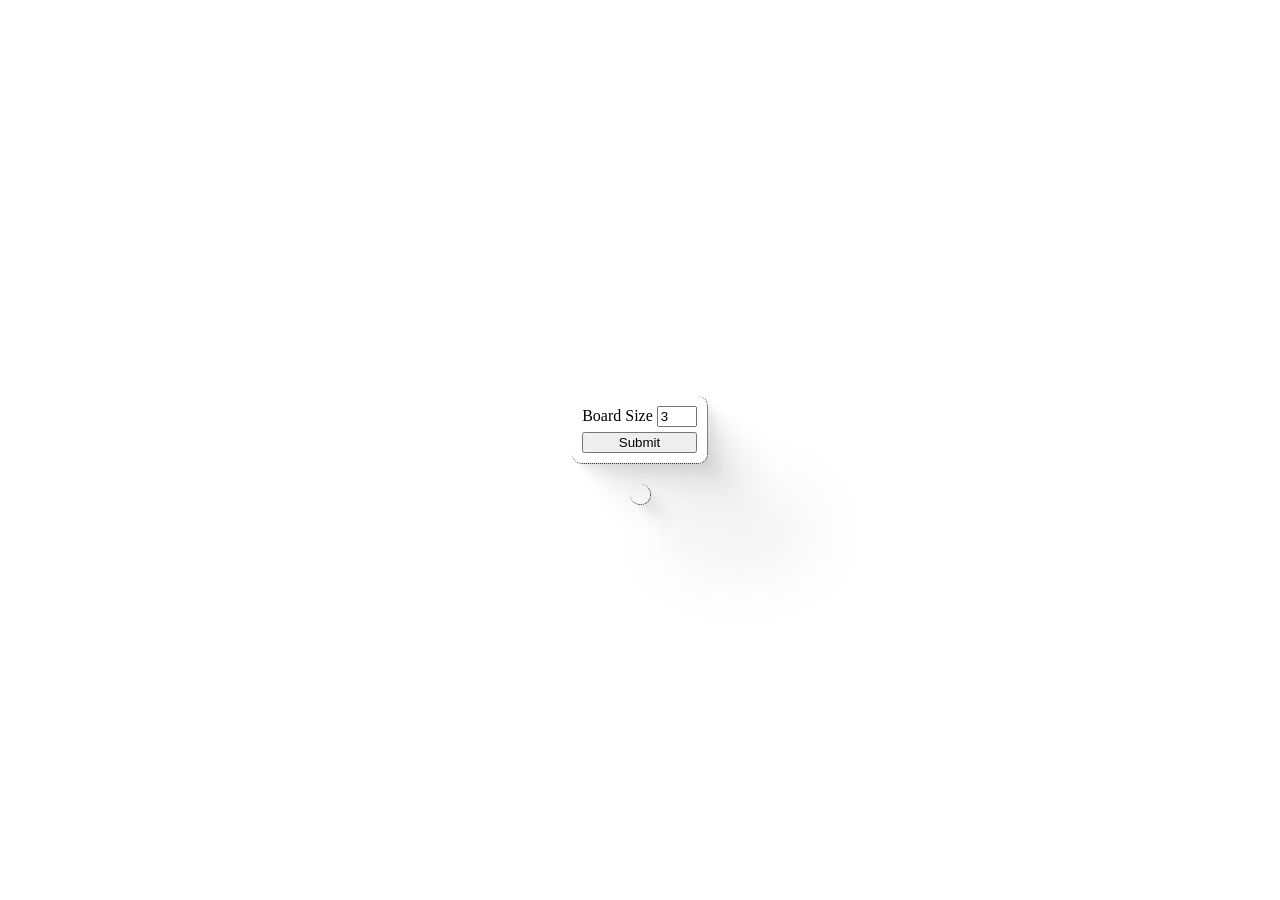
==== index.html @ b8efa9f7 "- 10 max. - Created board class and moved code. - Reworked game into full Game class. - Added winCon" ====
<html>

  <head>
    <link rel="stylesheet" type="text/css" href="ttt.css">
  </head>

  <body>
    <div id="game">

      <div id="controls" class="container">
        <label>Board Size
          <input type="number" id="boardSize" max="10" min="3" oninput="validateSize(this)" value="3" />
        </label>
        <button onclick="submitSize()">Submit</button>
      </div>

      <div id="board" class="container"></div>

    </div>

    <!-- scripts -->
    <div id="scripts">
      <script src="scripts/init.js"></script>
    </div>
  </body>

</html>
---- ttt.css ----
/* Native----------------------------- */

html {
  height: 100%
}

/* Ids-------------------------------- */

#game {
  display: flex;
  justify-content: center;
  align-items: center;
  flex-direction: column;
  height: 100%;
}

#controls {
  display: flex;
  flex-direction: column;
  gap: 5px;
}

#boardSize {
  width: 40px;
}

#board {
  display: flex;
}

/* Classes---------------------------- */

.container {
  border-radius: 10px;
  border-right: 1px  dotted black;
  border-bottom: 1px dotted black;
  box-shadow: 2.8px 2.8px 2.2px rgba(0, 0, 0, 0.02), 6.7px 6.7px 5.3px rgba(0, 0, 0, 0.028), 12.5px 12.5px 10px rgba(0, 0, 0, 0.035), 22.3px 22.3px 17.9px rgba(0, 0, 0, 0.042), 41.8px 41.8px 33.4px rgba(0, 0, 0, 0.05), 100px 100px 80px rgba(0, 0, 0, 0.07);
  padding: 10px;
  margin: 10px;
}

.box {
  margin: 5px;
  width: 30px;
  height: 30px;
  border: 1px solid black;
  display: flex;
  align-items: center;
  justify-content: center;
}

.glow {
    box-shadow: 0 0 5px #2ecc71;
}
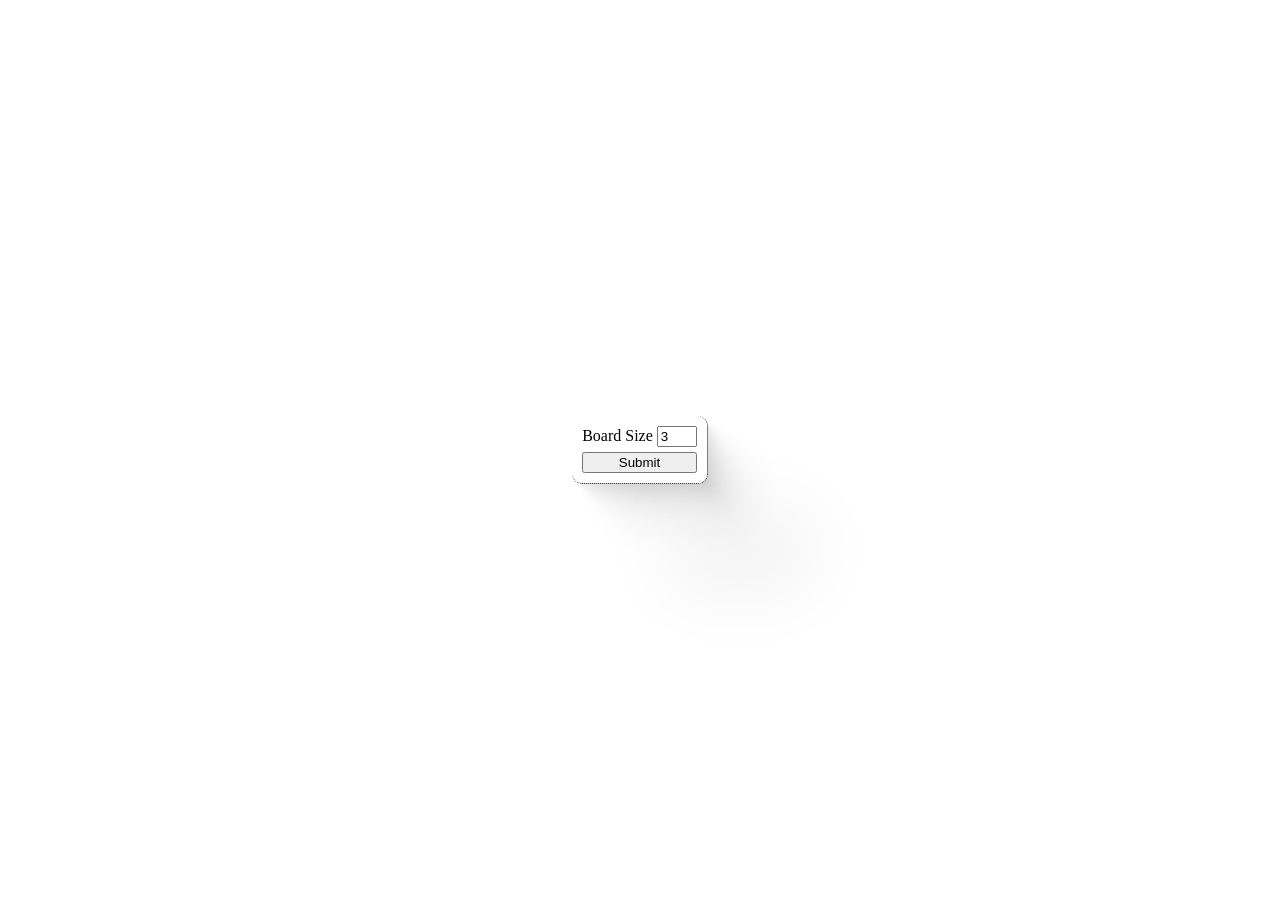
==== commit 8145a42f: "- Added separate flex stylesheet. - Renamed ttt to main.css. - Added UserInterface class. - Basic me" ====
--- a/index.html
+++ b/index.html
@@ -1,20 +1,22 @@
 <html>
 
   <head>
-    <link rel="stylesheet" type="text/css" href="ttt.css">
+    <link rel="icon" type="image/png" href="favicon.ico"/>
+    <link rel="stylesheet" type="text/css" href="flx.css">
+    <link rel="stylesheet" type="text/css" href="main.css">
   </head>
 
   <body>
     <div id="game">
 
-      <div id="controls" class="container">
+      <div id="controls" class="container col g5">
         <label>Board Size
           <input type="number" id="boardSize" max="10" min="3" oninput="validateSize(this)" value="3" />
         </label>
         <button onclick="submitSize()">Submit</button>
       </div>
 
-      <div id="board" class="container"></div>
+      <div id="board" class="container col hidden"></div>
 
     </div>
 
--- a/flx.css
+++ b/flx.css
@@ -0,0 +1,12 @@
+/* Main */
+.row {
+  display: flex;
+}
+
+.col {
+  display: flex;
+  flex-direction: column;
+}
+
+/* Gaps */
+.g5 { gap: 5px;}
--- a/main.css
+++ b/main.css
@@ -0,0 +1,57 @@
+/* Native----------------------------- */
+
+html {
+  height: 100%
+}
+
+/* Ids-------------------------------- */
+
+#game {
+  display: flex;
+  justify-content: center;
+  align-items: center;
+  flex-direction: column;
+  height: 100%;
+}
+
+#boardSize {
+  width: 40px;
+}
+
+/* Classes---------------------------- */
+.hidden {
+  display: none;
+}
+
+.container {
+  /* display: none; */
+  border-radius: 10px;
+  border-right: 1px  dotted black;
+  border-bottom: 1px dotted black;
+  box-shadow: 2.8px 2.8px 2.2px rgba(0, 0, 0, 0.02), 6.7px 6.7px 5.3px rgba(0, 0, 0, 0.028), 12.5px 12.5px 10px rgba(0, 0, 0, 0.035), 22.3px 22.3px 17.9px rgba(0, 0, 0, 0.042), 41.8px 41.8px 33.4px rgba(0, 0, 0, 0.05), 100px 100px 80px rgba(0, 0, 0, 0.07);
+  padding: 10px;
+  margin: 10px;
+}
+
+
+.box {
+  margin: 5px;
+  width: 30px;
+  height: 30px;
+  border: 1px solid black;
+  border-radius: 2px;
+  display: flex;
+  align-items: center;
+  justify-content: center;
+}
+
+.shadow {
+  box-shadow: 2px 2px 2px #bbb,
+              4px 4px 4px #ccc,
+              6px 6px 6px #eee;
+  /* box-shadow: 2px 2px 2.2px rgba(180, 3, 3, 0.541),
+              4px 4px 5.3px rgba(109, 18, 18, 0.603),
+              8px 8px 10px rgba(109, 22, 22, 0.514),
+              10px 10px 17.9px rgba(104, 27, 27, 0.274),
+              12px 12px 33.4px rgb(255, 0, 0, .25); */
+}
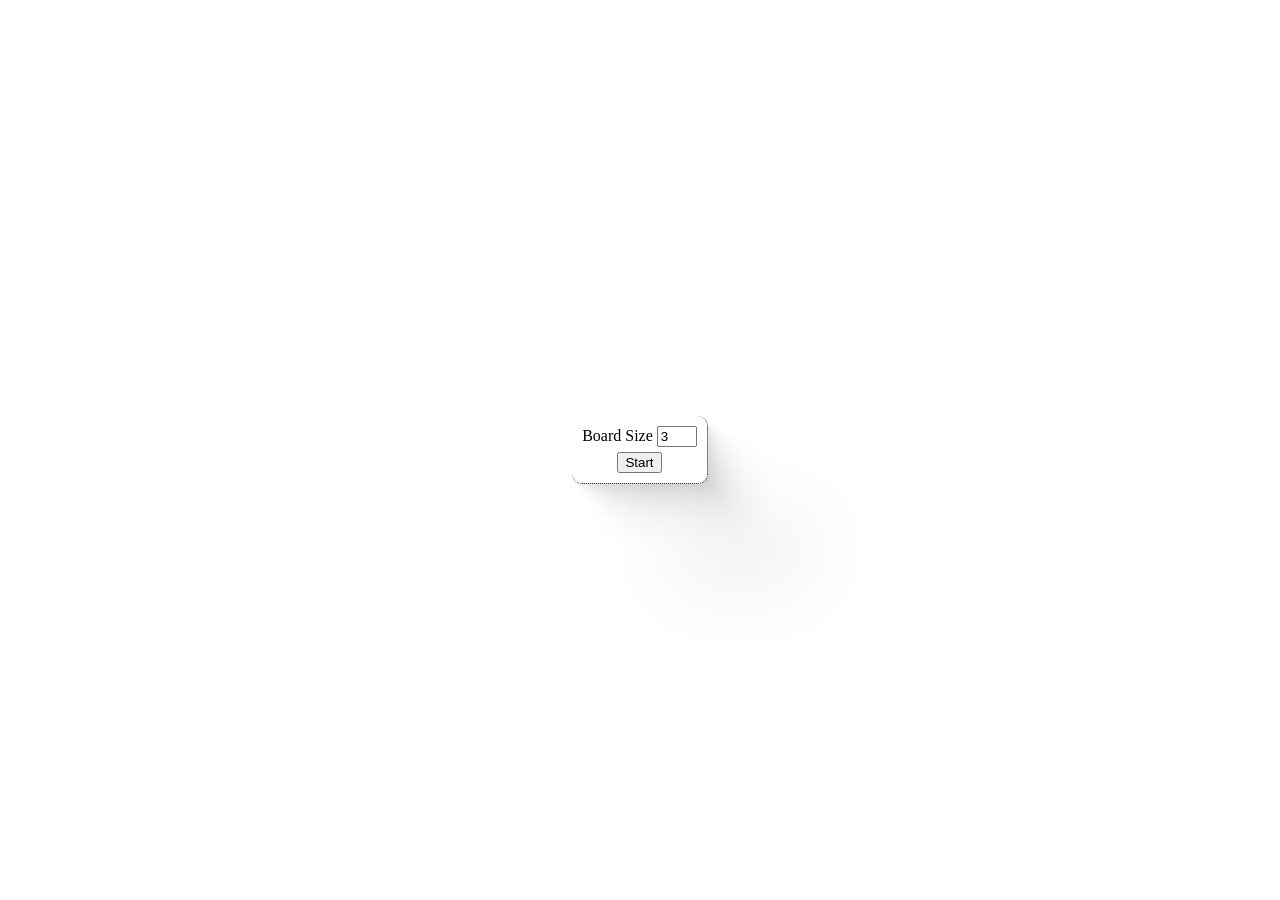
==== commit a14f1130: "- Added winner and gameOver containers. - Show/Hide container functions in ui. - Extra Restart/Reset" ====
--- a/index.html
+++ b/index.html
@@ -9,15 +9,21 @@
   <body>
     <div id="game">
 
-      <div id="controls" class="container col g5">
+      <div id="controls" class="flip container cntr col g5">
         <label>Board Size
           <input type="number" id="boardSize" max="10" min="3" oninput="validateSize(this)" value="3" />
         </label>
-        <button onclick="submitSize()">Submit</button>
+        <button onclick="startNewGame()">Start</button>
       </div>
 
-      <div id="board" class="container col hidden"></div>
+      <div id="winner" class="container col g5 hidden"></div>
 
+      <div id="board" class="flip container col hidden"></div>
+
+      <div id="gameOver" class="container row g10 hidden">
+        <button onclick="Game.Reset()">New</button>
+        <button onclick="Game.Restart()">Reset</button>
+      </div>
     </div>
 
     <!-- scripts -->
--- a/flx.css
+++ b/flx.css
@@ -8,5 +8,9 @@
   flex-direction: column;
 }
 
+/* Align */
+.cntr { align-items: center;}
+
 /* Gaps */
-.g5 { gap: 5px;}
+.g5  { gap: 5px;}
+.g10 { gap: 10px;}
--- a/main.css
+++ b/main.css
@@ -32,7 +32,9 @@
   padding: 10px;
   margin: 10px;
 }
-
+.container button {
+  width: min-content;
+}
 
 .box {
   margin: 5px;
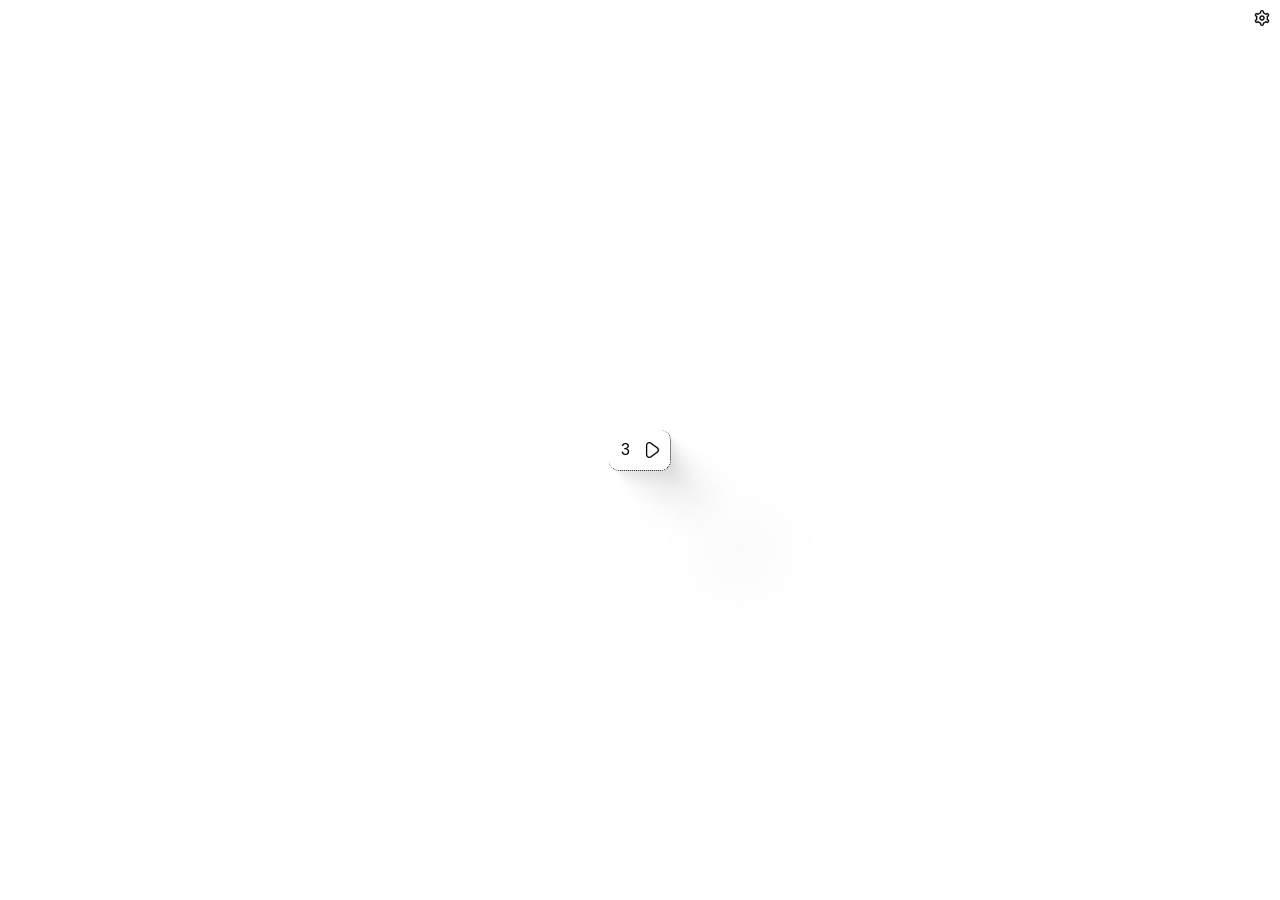
==== commit f6c090c8: "- Added basic icons. - Reworked css. Broke out .containers. - Moved buttons around. - Made boardSize" ====
--- a/index.html
+++ b/index.html
@@ -7,22 +7,29 @@
   </head>
 
   <body>
+    <div id="topRight">
+      <button class="iconButton" onclick="Game.Reset()">
+        <img src="icons/gear.png" alt="options" class="s16">
+      </button>
+    </div>
+
     <div id="game">
 
-      <div id="controls" class="flip container cntr col g5">
-        <label>Board Size
-          <input type="number" id="boardSize" max="10" min="3" oninput="validateSize(this)" value="3" />
-        </label>
-        <button onclick="startNewGame()">Start</button>
+      <div id="controls" class="flip container border shadow row cntr">
+        <input type="number" id="boardSize" max="10" min="3" oninput="validateSize(this)" value="3" />
+        <button class="iconButton" onclick="startNewGame()">
+          <img src="icons/play.png" alt="Start" class="s16">
+        </button>
       </div>
 
-      <div id="winner" class="container col g5 hidden"></div>
+      <div id="winner" class="container border shadow col g5 hidden"></div>
 
-      <div id="board" class="flip container col hidden"></div>
+      <div id="board" class="flip container border shadow col hidden"></div>
 
-      <div id="gameOver" class="container row g10 hidden">
-        <button onclick="Game.Reset()">New</button>
-        <button onclick="Game.Restart()">Reset</button>
+      <div id="gameOver" class="container hidden">
+        <button class="iconButton" onclick="Game.Restart()">
+          <img src="icons/refresh.png" alt="Start" class="s16">
+        </button>
       </div>
     </div>
 
--- a/main.css
+++ b/main.css
@@ -15,7 +15,23 @@
 }
 
 #boardSize {
-  width: 40px;
+  font-size: 16px;
+  width: 25px;
+  border: none;
+  outline: none;
+  caret-color: transparent;
+  appearance: textfield;
+}
+
+#topRight {
+  position: fixed;
+  top: 0px;
+  right: 0px;
+  margin: 10px;
+}
+
+#gameOver {
+  height: 22px; /* Just to equalize the height diff w/ #winner */
 }
 
 /* Classes---------------------------- */
@@ -24,16 +40,17 @@
 }
 
 .container {
-  /* display: none; */
-  border-radius: 10px;
-  border-right: 1px  dotted black;
-  border-bottom: 1px dotted black;
-  box-shadow: 2.8px 2.8px 2.2px rgba(0, 0, 0, 0.02), 6.7px 6.7px 5.3px rgba(0, 0, 0, 0.028), 12.5px 12.5px 10px rgba(0, 0, 0, 0.035), 22.3px 22.3px 17.9px rgba(0, 0, 0, 0.042), 41.8px 41.8px 33.4px rgba(0, 0, 0, 0.05), 100px 100px 80px rgba(0, 0, 0, 0.07);
   padding: 10px;
   margin: 10px;
 }
 .container button {
   width: min-content;
+}
+
+.border {
+  border-radius: 10px;
+  border-right: 1px  dotted black;
+  border-bottom: 1px dotted black;
 }
 
 .box {
@@ -45,15 +62,48 @@
   display: flex;
   align-items: center;
   justify-content: center;
+  cursor: pointer;
 }
 
+.iconButton {
+  background: none;
+  border: none;
+  cursor: pointer;
+  padding: 0;
+}
+/* .iconButton > img {
+  width: 18px;
+  height: 18px;
+} */
+
 .shadow {
+  box-shadow: 2.8px 2.8px 2.2px rgba(0, 0, 0, 0.02),
+  6.7px 6.7px 5.3px rgba(0, 0, 0, 0.028),
+  12.5px 12.5px 10px rgba(0, 0, 0, 0.035),
+  22.3px 22.3px 17.9px rgba(0, 0, 0, 0.042),
+  41.8px 41.8px 33.4px rgba(0, 0, 0, 0.05),
+  100px 100px 80px rgba(0, 0, 0, 0.07);
+}
+.l-shadow {
   box-shadow: 2px 2px 2px #bbb,
               4px 4px 4px #ccc,
               6px 6px 6px #eee;
+
   /* box-shadow: 2px 2px 2.2px rgba(180, 3, 3, 0.541),
               4px 4px 5.3px rgba(109, 18, 18, 0.603),
               8px 8px 10px rgba(109, 22, 22, 0.514),
               10px 10px 17.9px rgba(104, 27, 27, 0.274),
               12px 12px 33.4px rgb(255, 0, 0, .25); */
 }
+
+/* Hide number input arrows */
+input::-webkit-outer-spin-button,
+input::-webkit-inner-spin-button {
+    -webkit-appearance: none;
+    margin: 0;
+}
+
+img.s16 {
+  width: 16px;
+  height: 16px;
+}
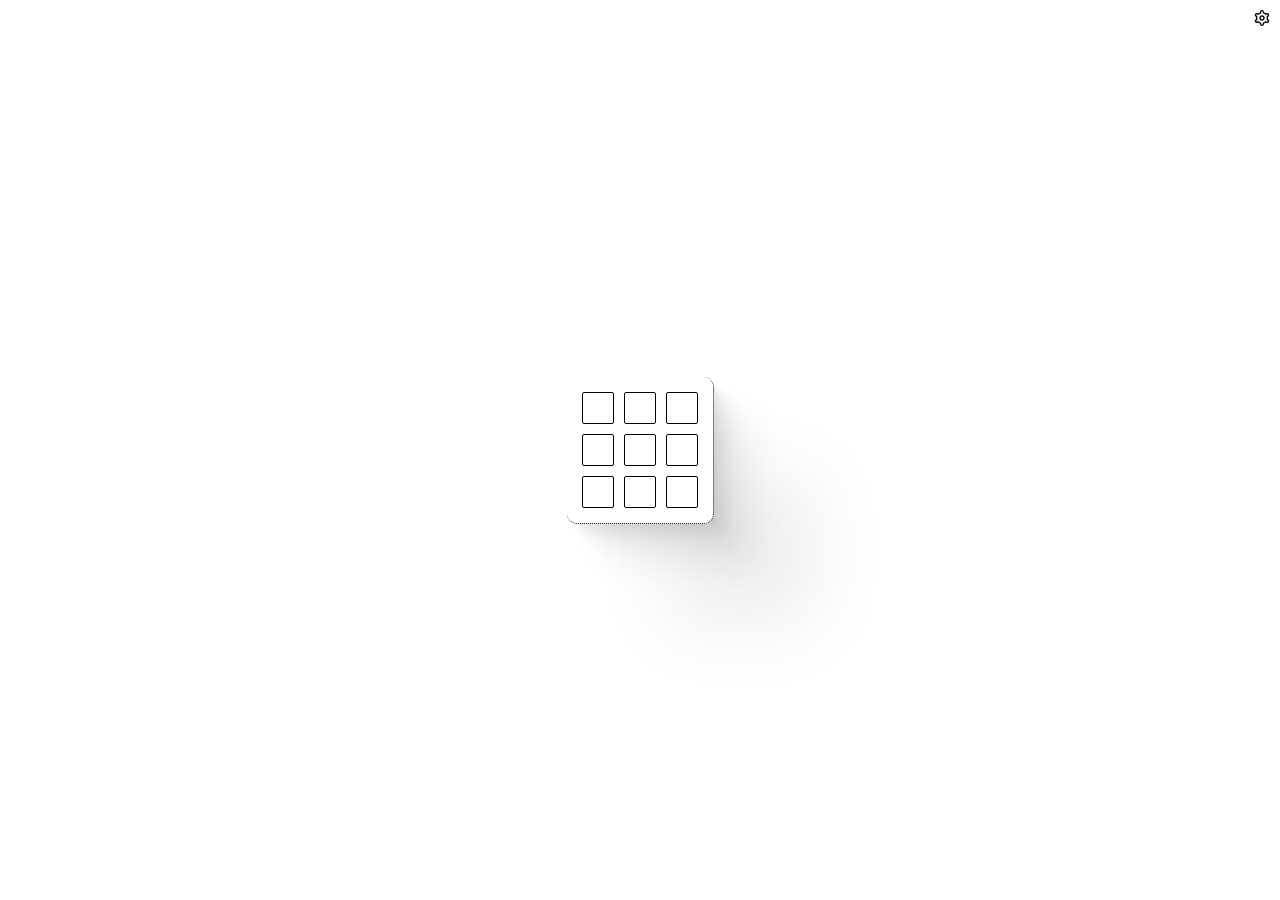
==== commit 5d855187: "- Load and display default 3x3 board. - Temp. solution for loading issue." ====
--- a/index.html
+++ b/index.html
@@ -15,7 +15,7 @@
 
     <div id="game">
 
-      <div id="controls" class="flip container border shadow row cntr">
+      <div id="controls" class="flip container border shadow row cntr hidden">
         <input type="number" id="boardSize" max="10" min="3" oninput="validateSize(this)" value="3" />
         <button class="iconButton" onclick="startNewGame()">
           <img src="icons/play.png" alt="Start" class="s16">
@@ -24,7 +24,7 @@
 
       <div id="winner" class="container border shadow col g5 hidden"></div>
 
-      <div id="board" class="flip container border shadow col hidden"></div>
+      <div id="board" class="flip container border shadow col"></div>
 
       <div id="gameOver" class="container hidden">
         <button class="iconButton" onclick="Game.Restart()">
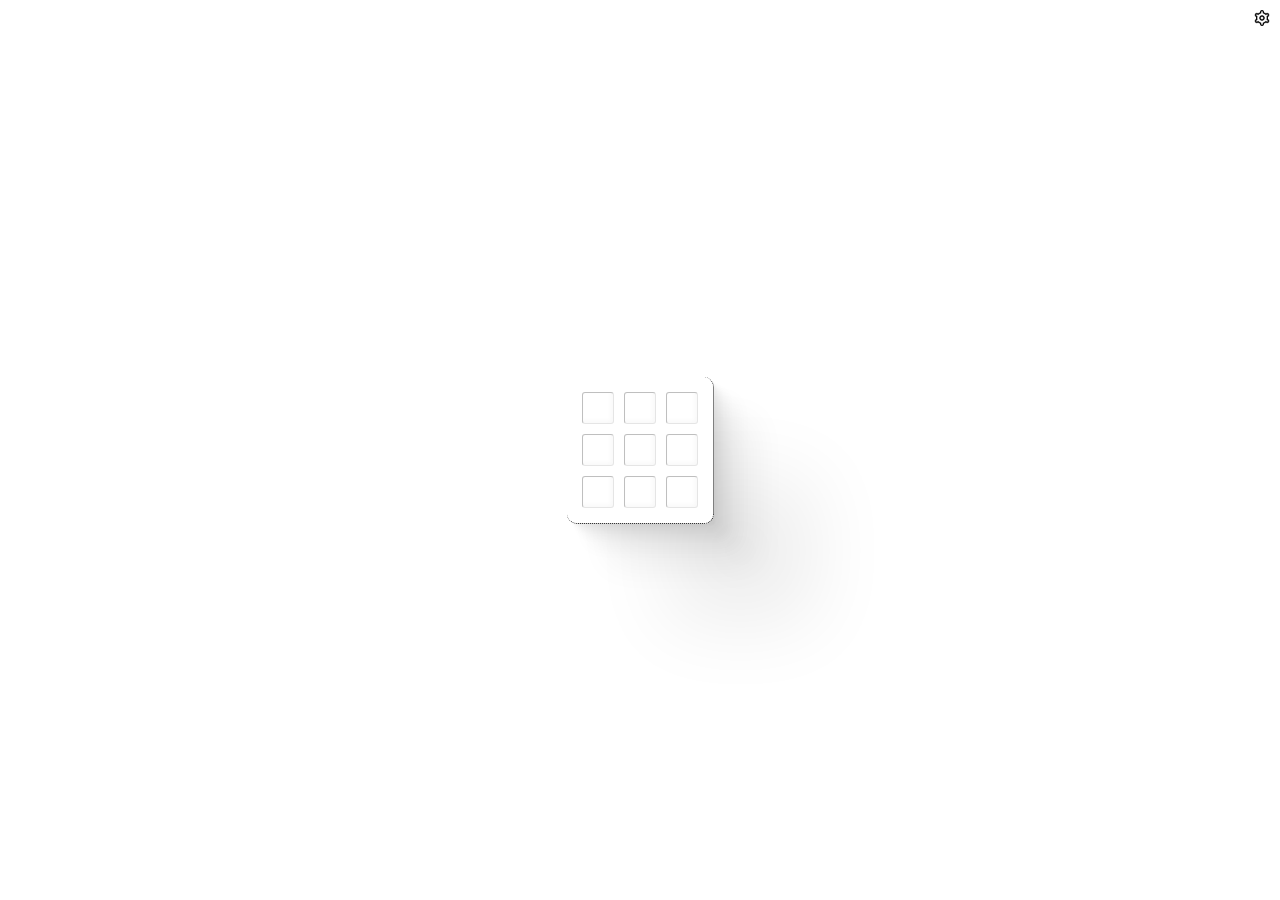
==== commit aa68a6b8: "- Deleting init.js - Added all scripts to index. - Removing NewGame setTimeout." ====
--- a/index.html
+++ b/index.html
@@ -35,7 +35,12 @@
 
     <!-- scripts -->
     <div id="scripts">
-      <script src="scripts/init.js"></script>
+      <script src="scripts/box.js"></script>
+      <script src="scripts/board.js"></script>
+      <script src="scripts/controls.js"></script>
+      <script src="scripts/winConditions.js"></script>
+      <script src="scripts/ui.js"></script>
+      <script src="scripts/game.js"></script>
     </div>
   </body>
 
--- a/main.css
+++ b/main.css
@@ -1,7 +1,8 @@
 /* Native----------------------------- */
 
 html {
-  height: 100%
+  height: 100%;
+  font-family: 'Courier New', Courier, monospace;
 }
 
 /* Ids-------------------------------- */
@@ -31,7 +32,7 @@
 }
 
 #gameOver {
-  height: 22px; /* Just to equalize the height diff w/ #winner */
+  height: 19px; /* Just to equalize the height diff w/ #winner */
 }
 
 /* Classes---------------------------- */
@@ -57,12 +58,16 @@
   margin: 5px;
   width: 30px;
   height: 30px;
-  border: 1px solid black;
-  border-radius: 2px;
+  border-left: 1px solid rgba(0, 0, 0, .25);
+  border-top: 1px solid rgba(0, 0, 0,  .25);
+  border-right: 1px solid rgba(0, 0, 0, .1);
+  border-bottom: 1px solid rgba(0, 0, 0, .1);
+  border-radius: 3px;
   display: flex;
   align-items: center;
   justify-content: center;
   cursor: pointer;
+  box-shadow: inset -2px -2px 4px rgba(0,0,0,.03);
 }
 
 .iconButton {
@@ -85,9 +90,11 @@
   100px 100px 80px rgba(0, 0, 0, 0.07);
 }
 .l-shadow {
+  border:1px solid black;
   box-shadow: 2px 2px 2px #bbb,
               4px 4px 4px #ccc,
-              6px 6px 6px #eee;
+              6px 6px 6px #eee,
+              inset -2px -2px 4px rgba(10,10,10,.09);;
 
   /* box-shadow: 2px 2px 2.2px rgba(180, 3, 3, 0.541),
               4px 4px 5.3px rgba(109, 18, 18, 0.603),
